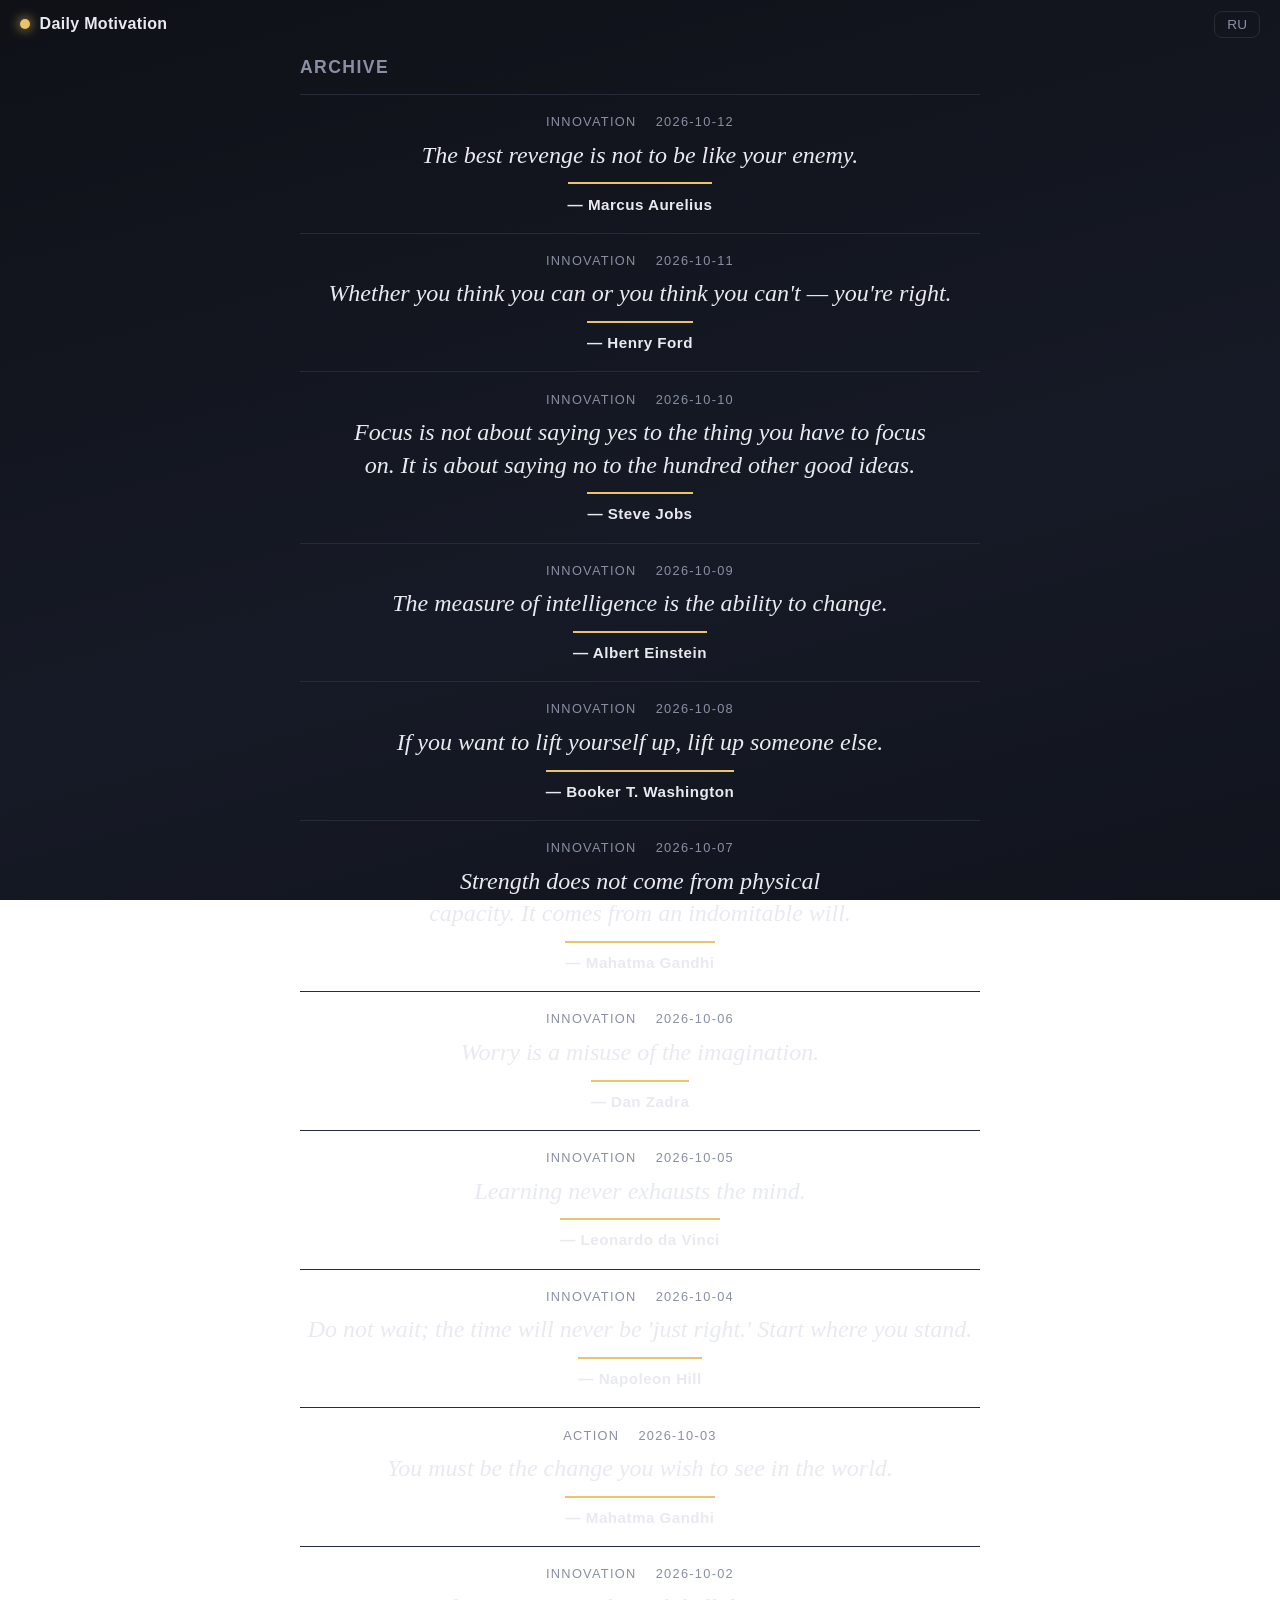
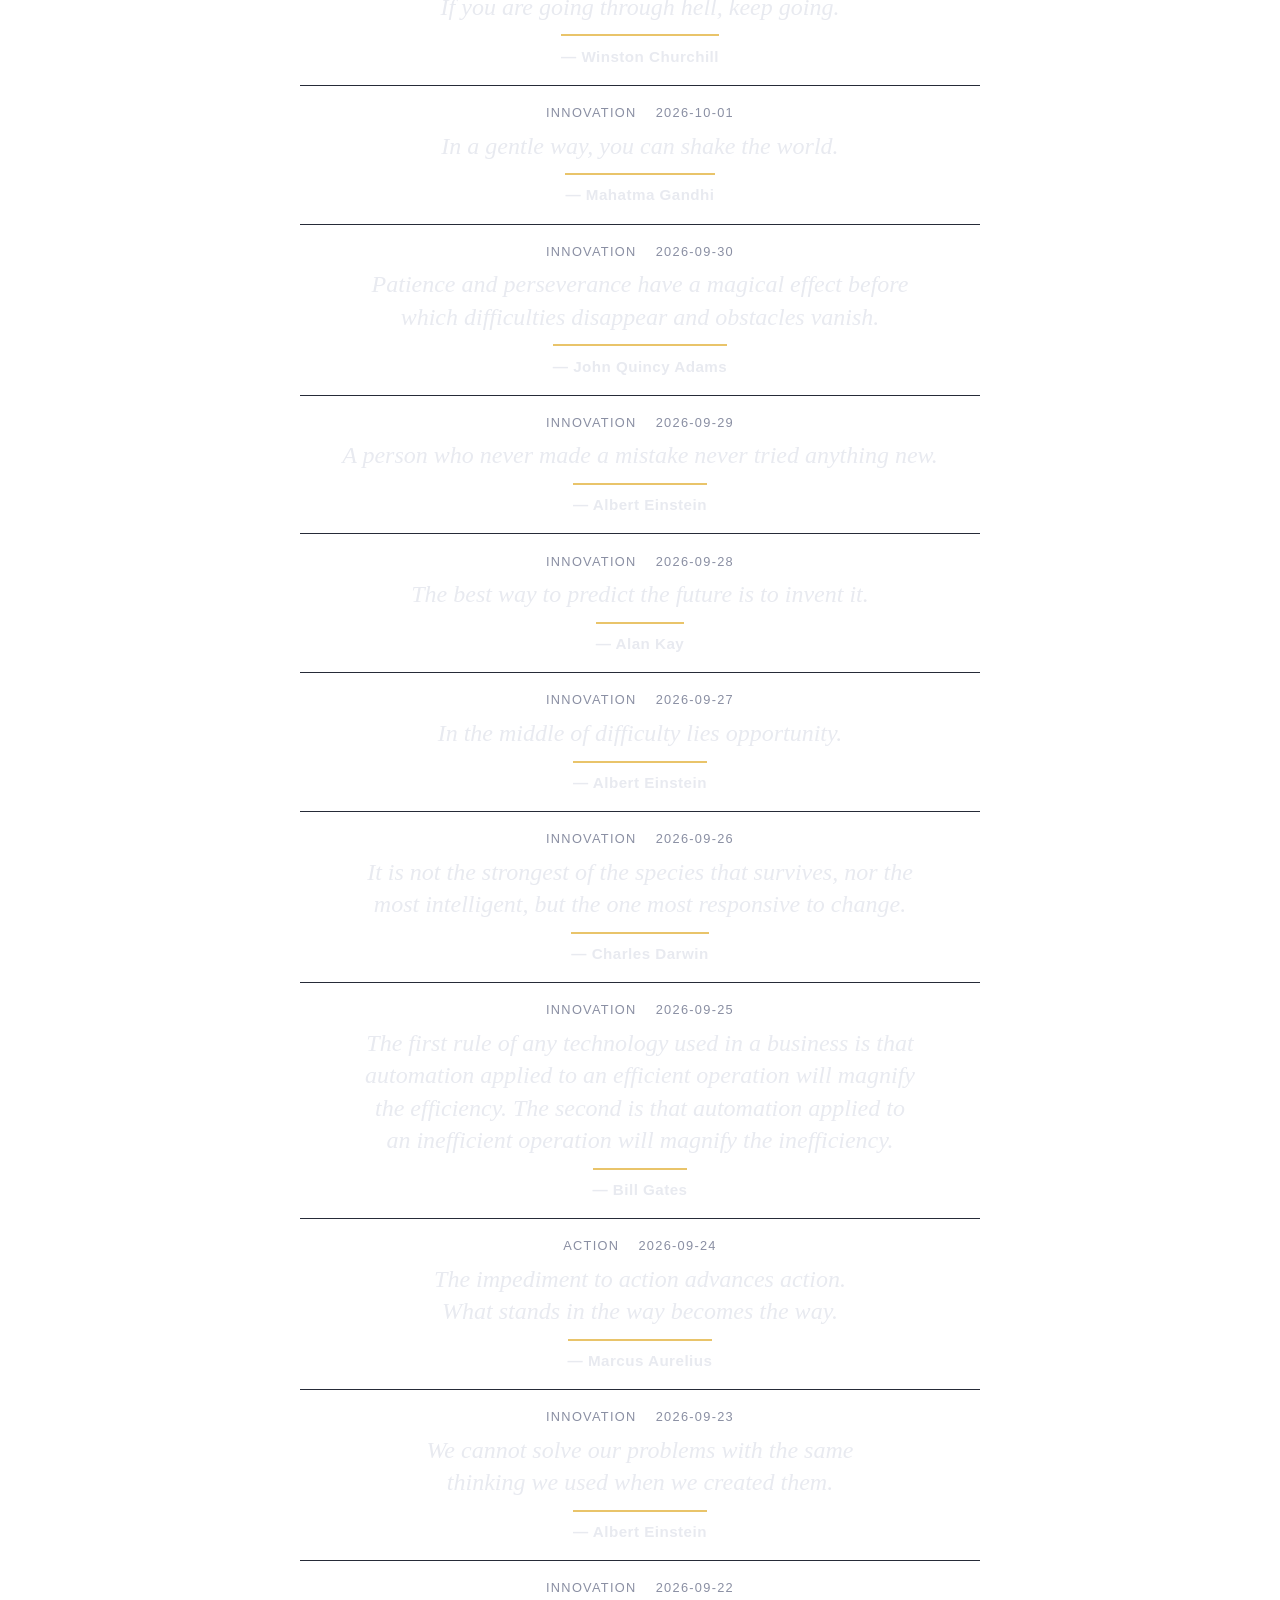
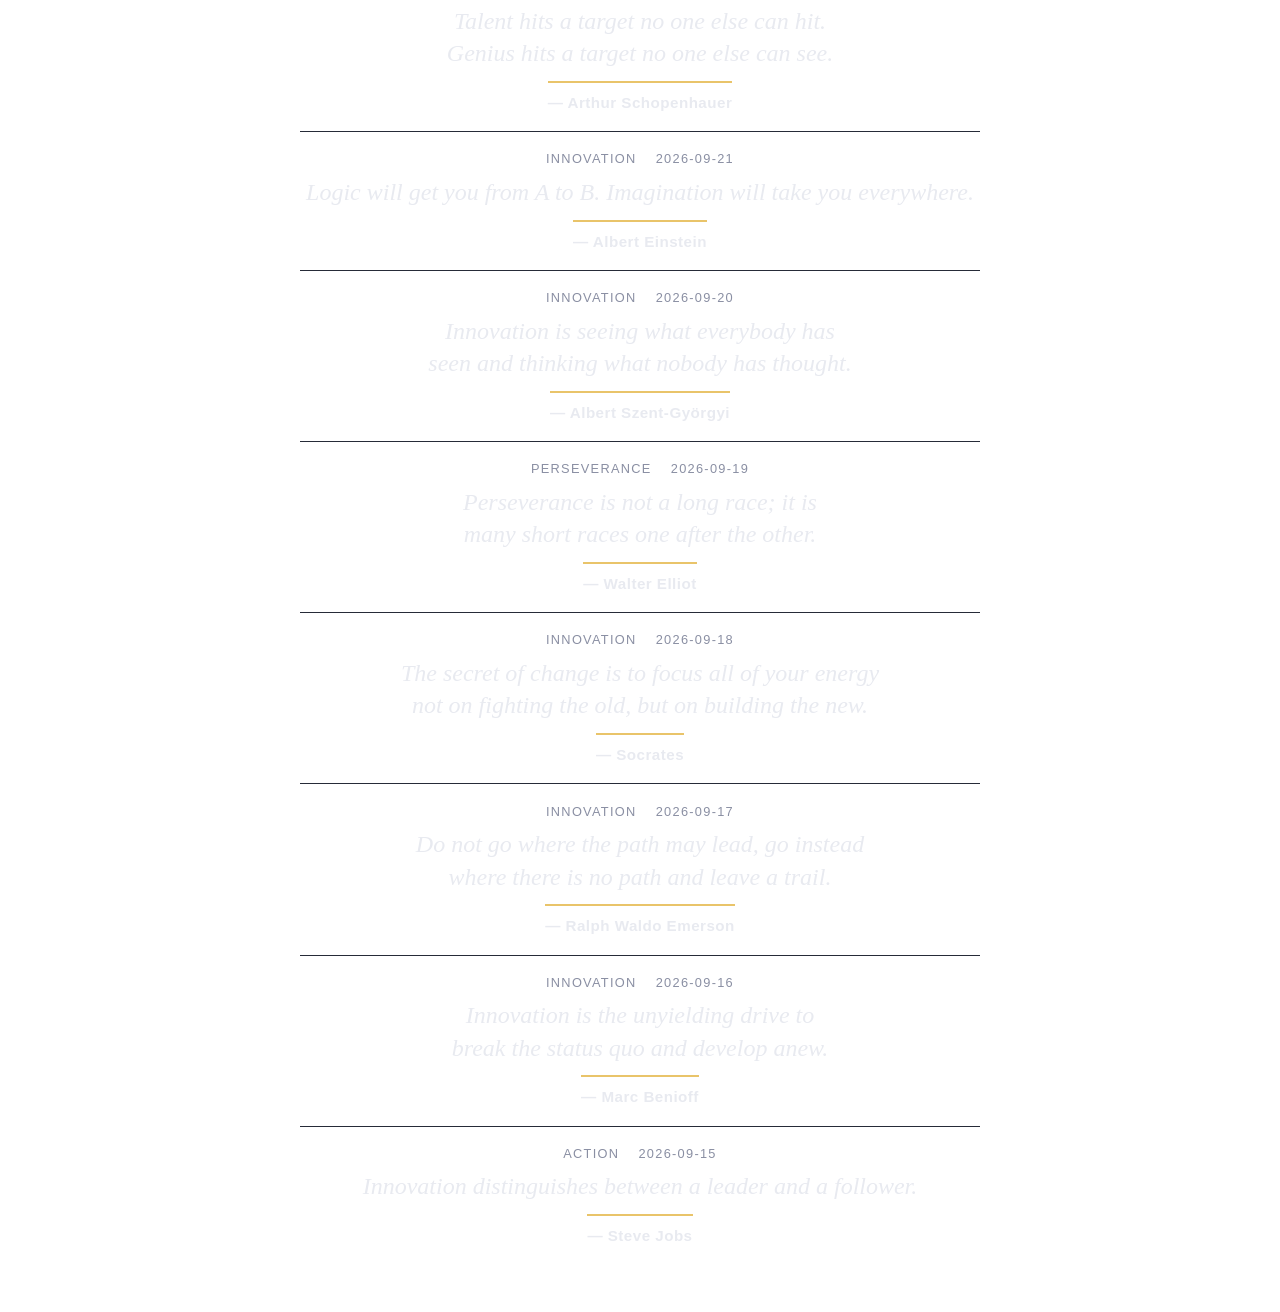
==== archive.html @ ecaf51f8 "Share/copy button and archive page (past quotes, EN/RU)" ====
<!DOCTYPE html>
<html lang="en">
<head>
  <meta charset="UTF-8">
  <meta name="viewport" content="width=device-width,initial-scale=1.0">
  <title>Archive — Daily Motivation</title>
  <link rel="stylesheet" href="style.css">
</head>
<body class="archive">
  <header class="topbar">
    <a class="brand" href="./"><span class="dot"></span><span id="brand-label">Daily Motivation</span></a>
    <button id="lang-toggle" class="lang-toggle" type="button" title="Switch language">RU</button>
  </header>
  <main class="archive-list" id="list" aria-live="polite"></main>
  <script src="archive.js"></script>
</body>
</html>
---- style.css ----
/* ============================================================
   Daily Motivation — one-screen layout
   Every element must fit in the viewport with NO page scroll,
   on desktop and mobile. Image up top, quote+author just below
   vertical center, sources pinned to the bottom.
   ============================================================ */

:root {
  --bg: #0f1117;
  --card: #1a1d27;
  --text: #e8eaf0;
  --muted: #8a8fa3;
  --accent: #e9c46a;
  --border: #262b38;
}
* { box-sizing: border-box; margin: 0; padding: 0; }

/* Body is a fixed full-viewport grid: header / main(stage) / footer.
   overflow hidden guarantees no scroll — everything must fit inside. */
html, body { height: 100%; }
body {
  display: grid;
  grid-template-rows: auto 1fr auto;   /* topbar | stage | sourcebar */
  height: 100vh;
  height: 100dvh;             /* mobile: ignore collapsing browser bars */
  overflow: hidden;
  font-family: -apple-system, "Segoe UI", Roboto, "Helvetica Neue", Arial, sans-serif;
  background: linear-gradient(165deg, #0f1117 0%, #161a26 60%, #11141d 100%) fixed;
  color: var(--text);
}

/* ---------------- header ---------------- */
.topbar {
  display: flex; align-items: center; justify-content: space-between;
  padding: 0.7rem 1.25rem;
}
.brand { display: flex; align-items: center; gap: 0.6rem; font-weight: 600; letter-spacing: 0.02em; font-size: 1rem; }
.dot { width: 10px; height: 10px; border-radius: 50%; background: var(--accent); box-shadow: 0 0 12px var(--accent); }
.lang-toggle {
  background: transparent; border: 1px solid var(--border); color: var(--muted);
  border-radius: 8px; padding: 0.3rem 0.75rem; cursor: pointer; font-size: 0.85rem; transition: .2s;
}
.lang-toggle:hover { color: var(--text); border-color: var(--muted); }

/* ---------------- main stage ----------------
   The stage fills the middle row. Centered-content column.
   To land the quote just BELOW vertical center we bias the column
   with a top-padding inside the centered area (see .quote-block margin). */
.stage {
  display: flex;
  flex-direction: column;
  align-items: center;
  justify-content: center;
  gap: clamp(0.5rem, 1.8vh, 1.2rem);
  padding: 0.5rem 1.25rem;
  min-height: 0;
  overflow-y: auto;           /* a very long quote scrolls instead of being clipped */
}

.meta-row {
  display: flex; justify-content: center; gap: 1.2rem;
  font-size: 0.8rem; text-transform: uppercase; letter-spacing: 0.1em;
  color: var(--muted);
}
#theme-label { color: var(--accent); font-weight: 600; }

/* Image: fixed aspect-ratio box so proportions NEVER distort
   (object-fit:cover crops instead of stretching). It fills available
   width up to a cap, and is height-capped so it never crowds the quote. */
.media {
  width: min(100%, 720px);
  aspect-ratio: 16 / 9;
  max-height: 38vh;          /* never dominate the screen */
  border-radius: 14px;
  border: 1px solid var(--border);
  box-shadow: 0 18px 50px rgba(0, 0, 0, 0.45);
  flex-shrink: 0;
  overflow: hidden;
  background: var(--card);
  display: flex;
  align-items: center;
  justify-content: center;
}
.media img {
  width: 100%; height: 100%;
  object-fit: cover;          /* crop-to-fill, keeps proportions */
  display: block;
}

/* Quote block, sits in the lower-center zone. The top margin pushes the
   text comfortably below the vertical centerline. */
.quote-block {
  width: min(100%, 720px);
  text-align: center;
  margin: auto 0;
}
/* The quote is the product: serif, large, with the author set apart by an accent rule. */
blockquote {
  font-family: Georgia, "Times New Roman", "Noto Serif", serif;
  font-size: clamp(1.4rem, 1rem + 1.4vw, 2.3rem);
  line-height: 1.35;
  font-style: italic;
  text-wrap: balance;
  margin: 0 0 clamp(0.6rem, 1.6vh, 1rem);
}
.quote-author {
  display: inline-block;
  padding-top: 0.7rem;
  border-top: 2px solid var(--accent);
  font-size: clamp(0.9rem, 2vh, 1.1rem);
  font-weight: 600;
  letter-spacing: 0.03em;
  color: var(--text);
}
.quote-author:empty { display: none; }

/* ---------------- footer / sources ---------------- */
.sourcebar {
  display: flex; align-items: center; justify-content: center; gap: 1.4rem;
  padding: 0.5rem 0.6rem;
  font-size: 0.8rem;
}
.footnote { color: var(--muted); }
#quote-source { color: #8bb8ff; text-decoration: none; }
.lang-toggle:focus-visible, #quote-source:focus-visible { outline: 2px solid var(--accent); outline-offset: 3px; }
@media (prefers-reduced-motion: reduce) { * { transition: none !important; } }
#quote-source:hover { text-decoration: underline; }

/* ---------------- small screens ---------------- */
@media (max-width: 480px) {
  .media { max-height: 30vh; border-radius: 10px; }
  .quote-block { width: 100%; }
  blockquote { font-size: clamp(1.3rem, 5.4vw, 1.7rem); }
  .sourcebar { gap: 0.8rem; font-size: 0.72rem; flex-wrap: wrap; }
}
/* ---------------- actions under the quote ---------------- */
.actions { display: flex; justify-content: center; gap: 0.6rem; margin-top: clamp(0.6rem, 1.6vh, 1rem); }
.action-btn {
  background: transparent; border: 1px solid var(--border); color: var(--muted);
  border-radius: 8px; padding: 0.35rem 0.9rem; font: inherit; font-size: 0.85rem;
  text-decoration: none; cursor: pointer; transition: .2s;
}
.action-btn:hover { color: var(--text); border-color: var(--muted); }
.action-btn:focus-visible { outline: 2px solid var(--accent); outline-offset: 3px; }

/* ---------------- archive page (scrolls, unlike the one-screen home) ---------------- */
body.archive { display: block; height: auto; min-height: 100dvh; overflow: auto; }
.archive .brand { color: inherit; text-decoration: none; }
.archive-list { width: min(100%, 720px); margin: 0 auto; padding: 0.5rem 1.25rem 3rem; }
.archive-list h1 { font-size: 1.1rem; font-weight: 600; margin-bottom: 1rem; color: var(--muted); letter-spacing: 0.08em; text-transform: uppercase; }
.archive-item { padding: 1.2rem 0; border-top: 1px solid var(--border); text-align: center; }
.archive-item .meta-row { margin-bottom: 0.6rem; }
.archive-item blockquote { font-size: clamp(1.15rem, 1rem + 0.8vw, 1.5rem); margin-bottom: 0.7rem; }
.archive-item .quote-author { font-size: 0.95rem; }
.archive-empty { color: var(--muted); text-align: center; padding: 2rem 0; }
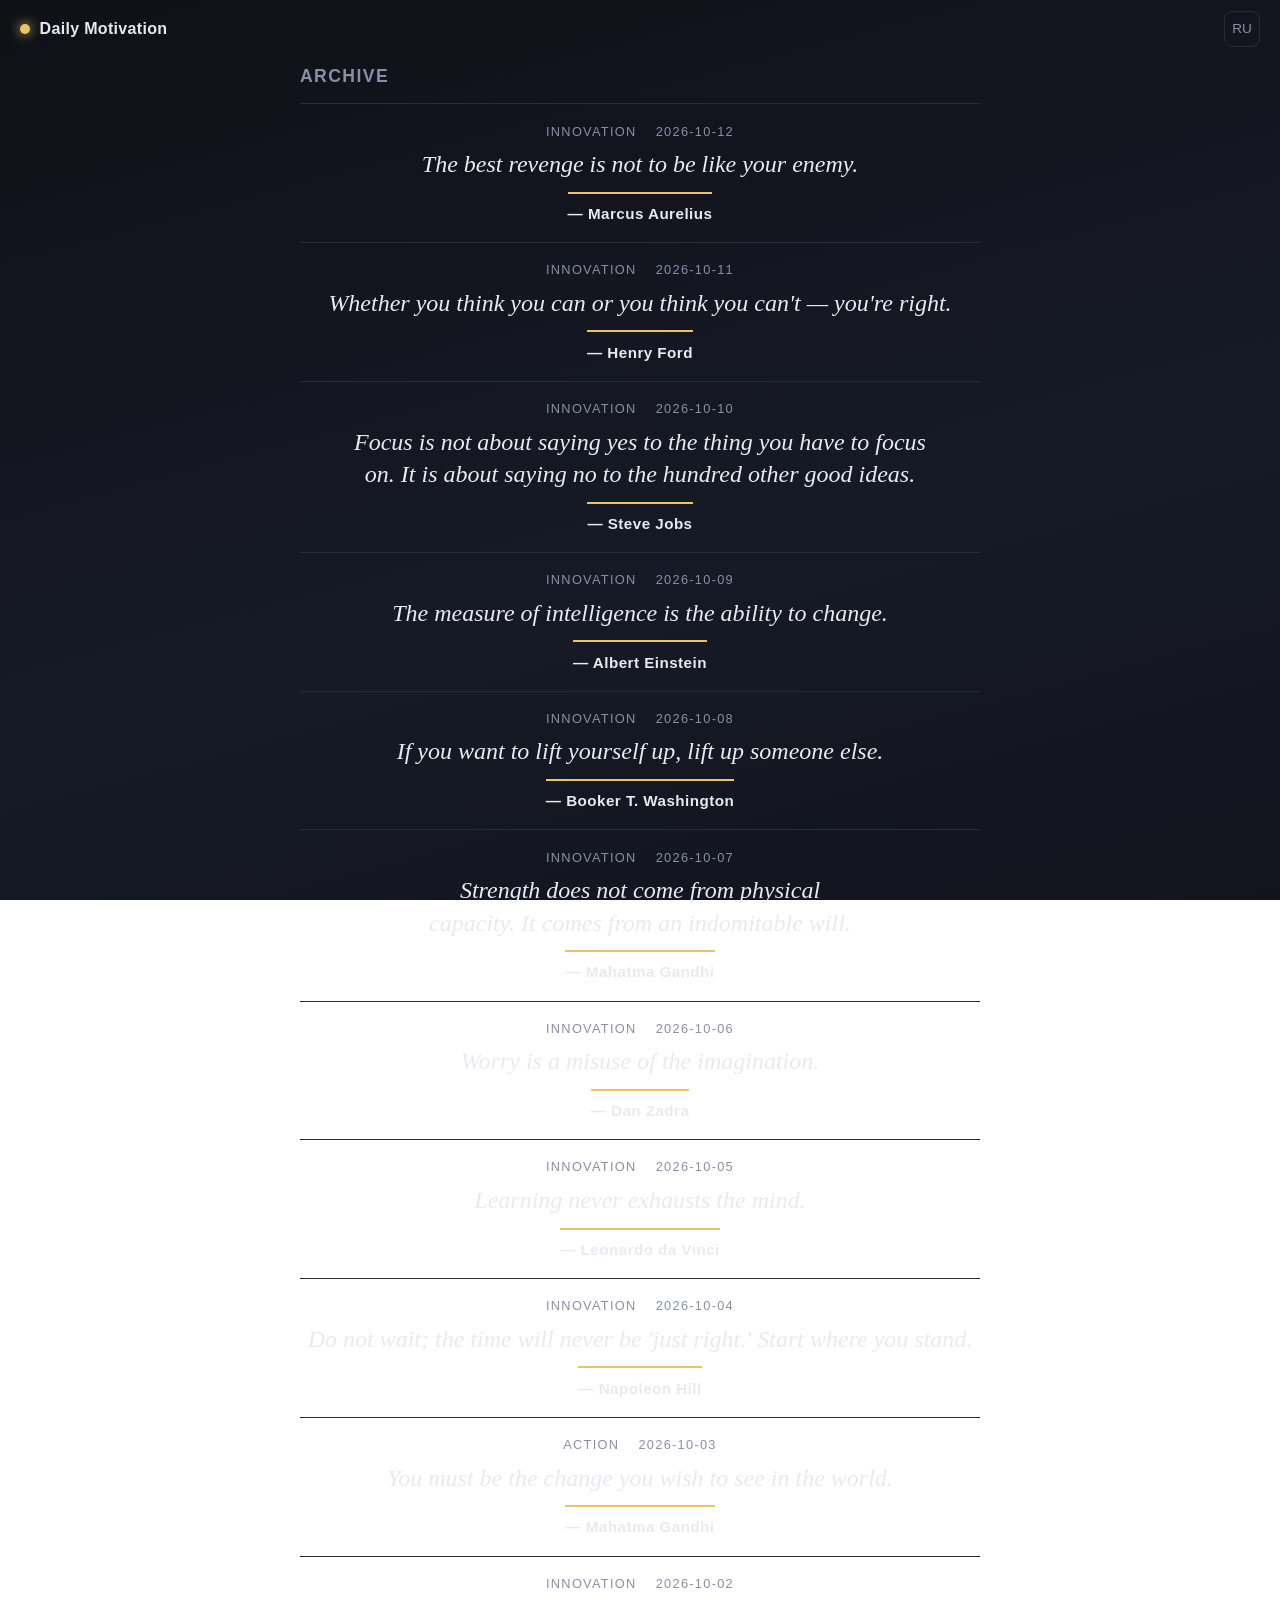
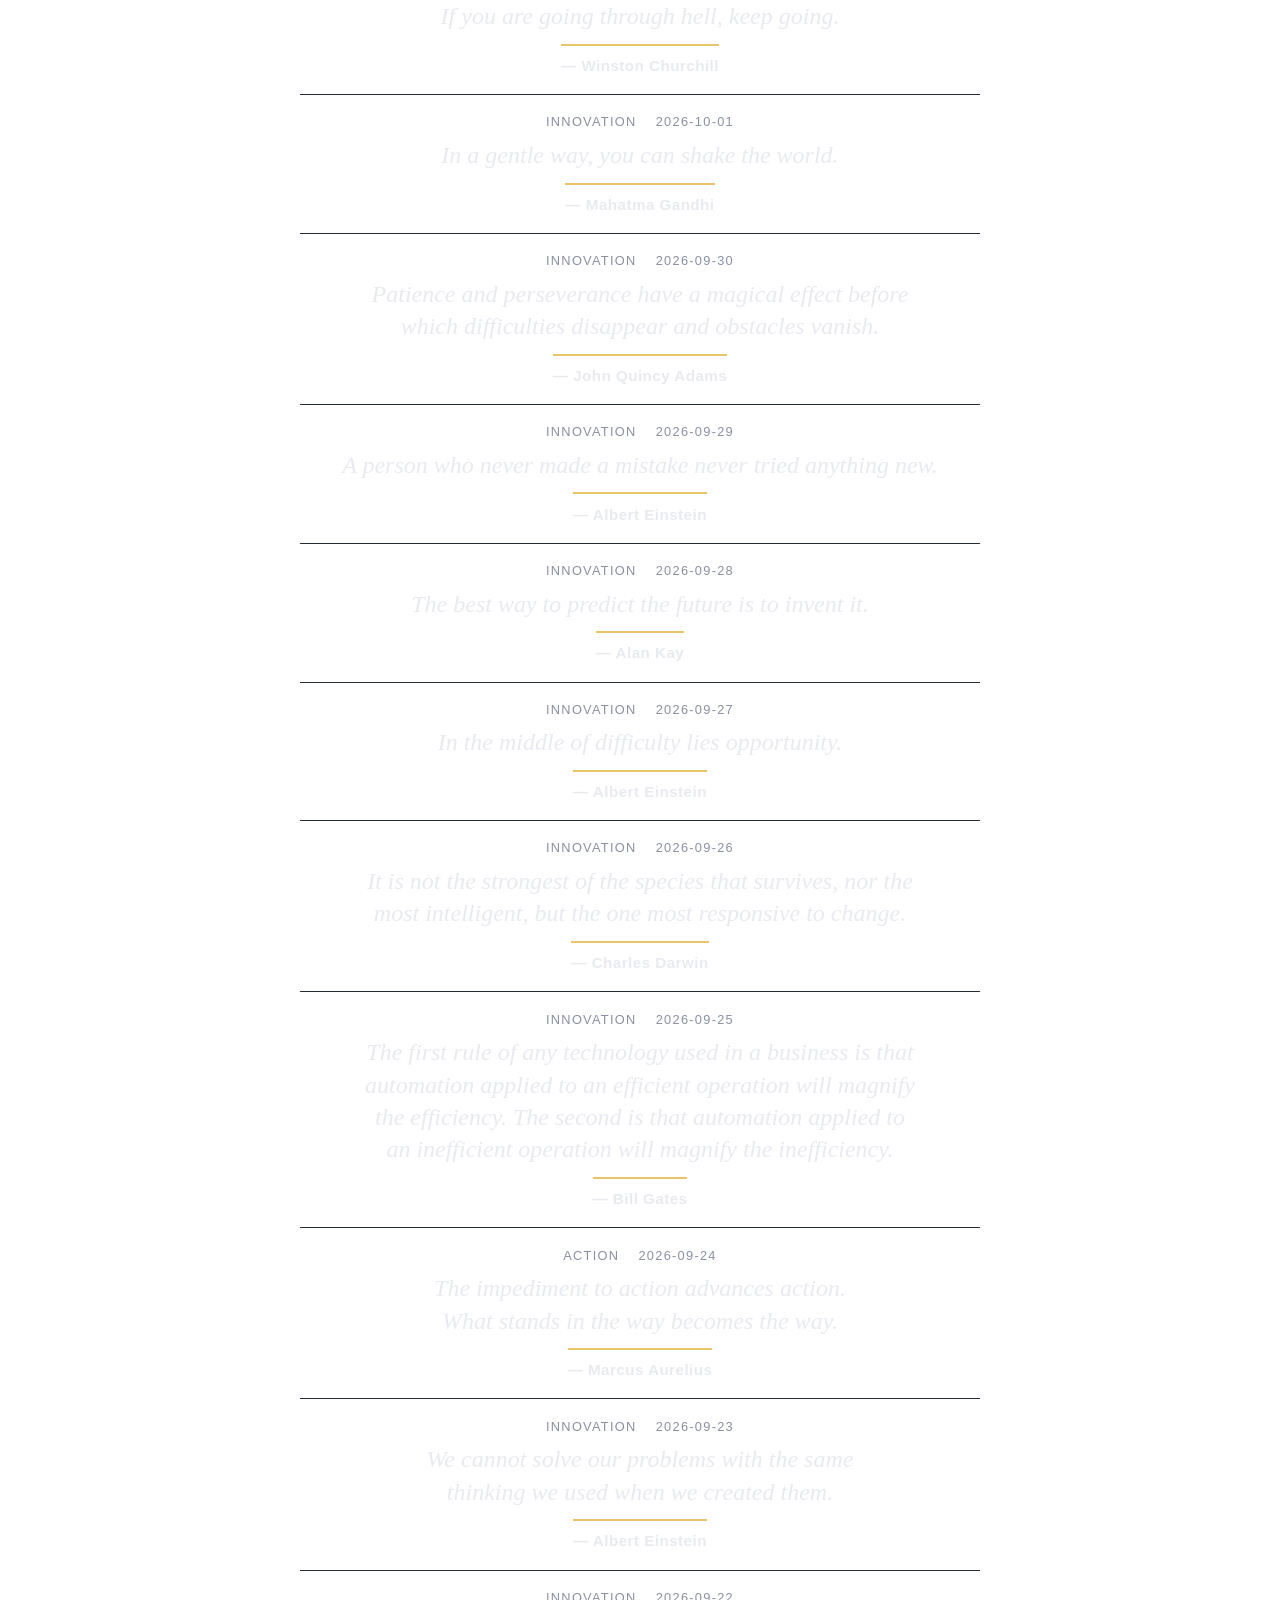
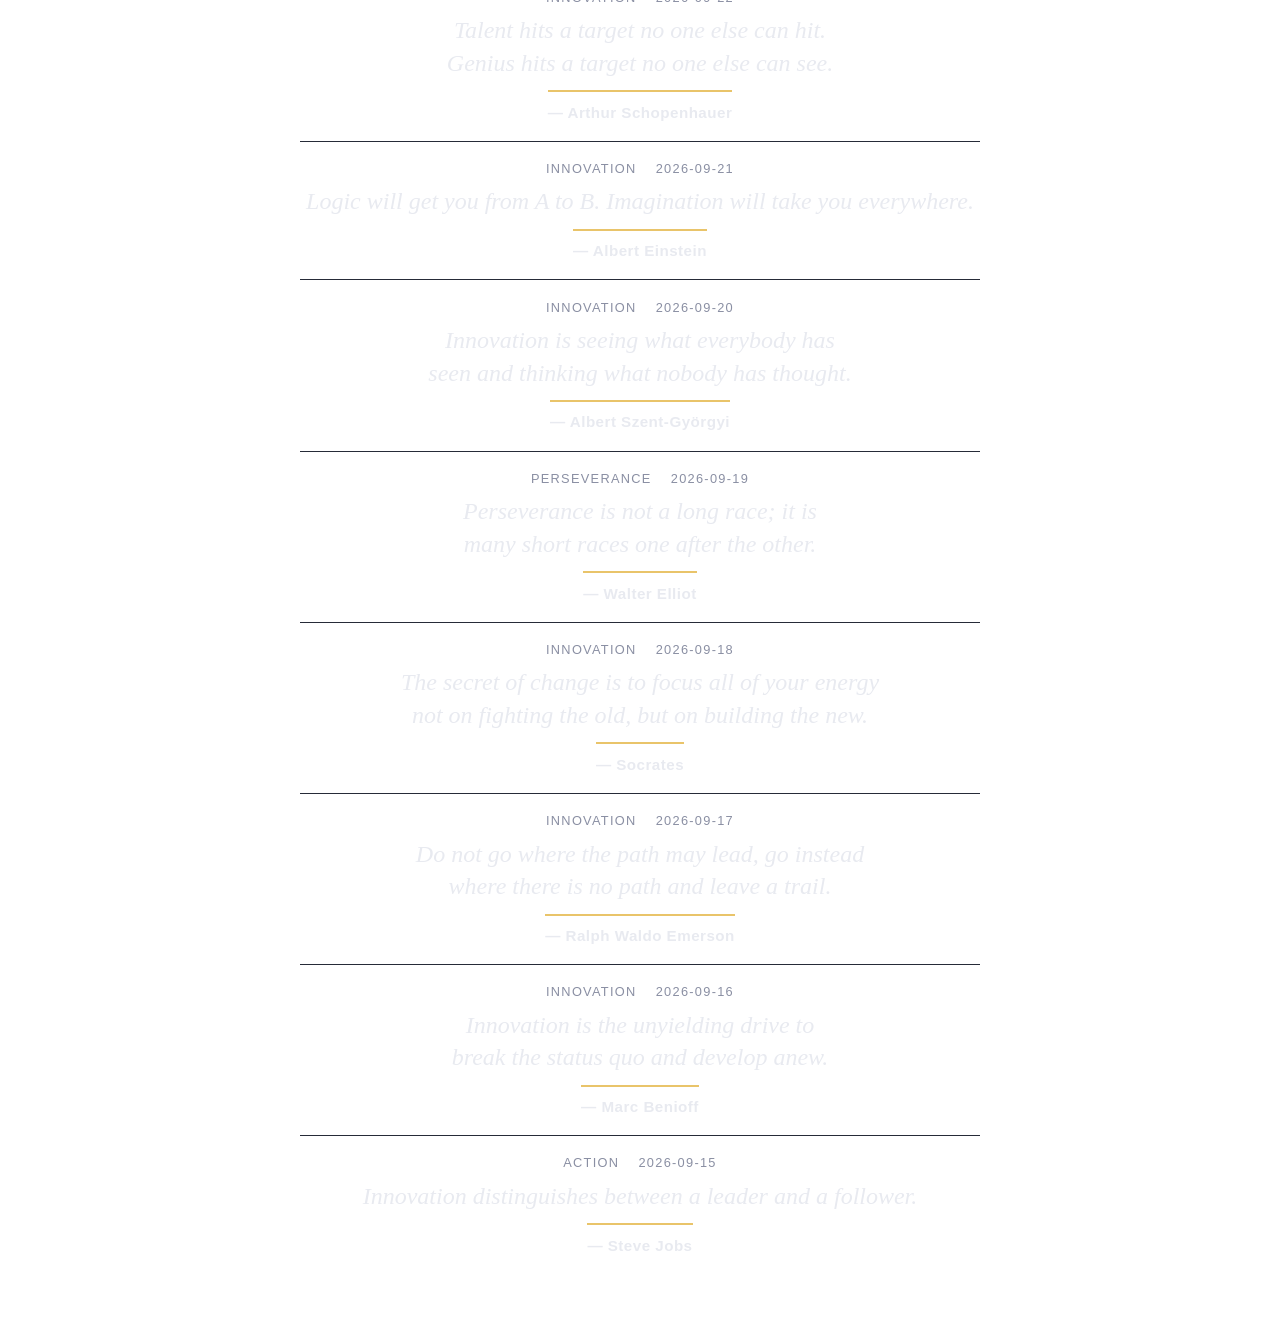
==== commit 7e872c62: "Top bar buttons: fixed 36px squares, cache-bust stylesheet" ====
--- a/archive.html
+++ b/archive.html
@@ -4,12 +4,13 @@
   <meta charset="UTF-8">
   <meta name="viewport" content="width=device-width,initial-scale=1.0">
   <title>Archive — Daily Motivation</title>
-  <link rel="stylesheet" href="style.css">
+  <link rel="stylesheet" href="style.css?v=3">
+  <link rel="icon" href="favicon.svg" type="image/svg+xml">
 </head>
 <body class="archive">
   <header class="topbar">
     <a class="brand" href="./"><span class="dot"></span><span id="brand-label">Daily Motivation</span></a>
-    <button id="lang-toggle" class="lang-toggle" type="button" title="Switch language">RU</button>
+    <div class="top-actions"><button id="lang-toggle" class="lang-toggle" type="button" title="Switch language">RU</button></div>
   </header>
   <main class="archive-list" id="list" aria-live="polite"></main>
   <script src="archive.js"></script>
--- a/style.css
+++ b/style.css
@@ -121,10 +121,10 @@
   font-size: 0.8rem;
 }
 .footnote { color: var(--muted); }
-#quote-source { color: #8bb8ff; text-decoration: none; }
+#quote-source, #photo-credit { color: #8bb8ff; text-decoration: none; }
 .lang-toggle:focus-visible, #quote-source:focus-visible { outline: 2px solid var(--accent); outline-offset: 3px; }
 @media (prefers-reduced-motion: reduce) { * { transition: none !important; } }
-#quote-source:hover { text-decoration: underline; }
+#quote-source:hover, #photo-credit:hover { text-decoration: underline; }
 
 /* ---------------- small screens ---------------- */
 @media (max-width: 480px) {
@@ -141,6 +141,13 @@
   border-radius: 8px; padding: 0.35rem 0.9rem; font: inherit; font-size: 0.85rem;
   text-decoration: none; cursor: pointer; transition: .2s;
 }
+.top-actions { display: flex; align-items: center; gap: 0.5rem; }
+.topbar .top-actions > * {
+  box-sizing: border-box; flex: 0 0 36px; display: inline-flex; align-items: center; justify-content: center;
+  width: 36px; height: 36px; min-width: 0; padding: 0; line-height: 1; font-size: 0.85rem;
+}
+.topbar .top-actions svg { flex: none; }
+.icon-btn.done { color: var(--accent); border-color: var(--accent); }
 .action-btn:hover { color: var(--text); border-color: var(--muted); }
 .action-btn:focus-visible { outline: 2px solid var(--accent); outline-offset: 3px; }
 
